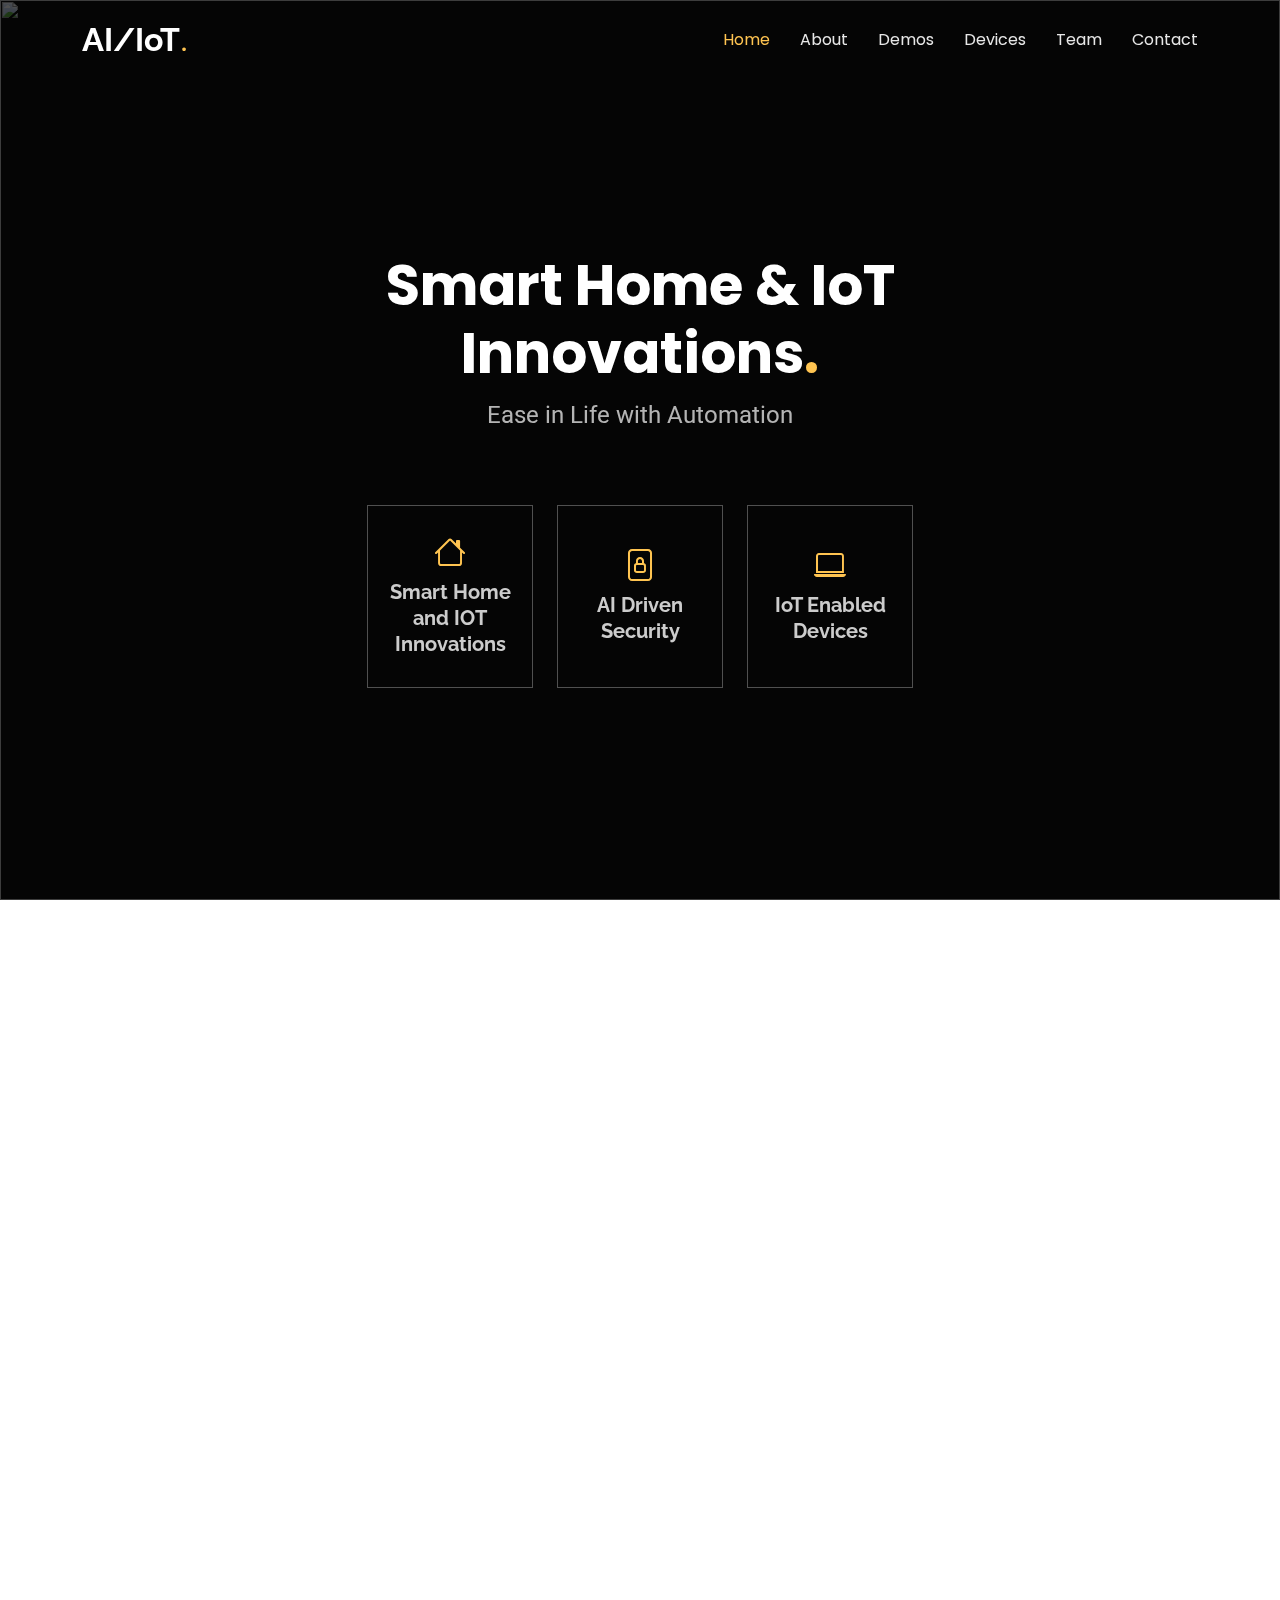
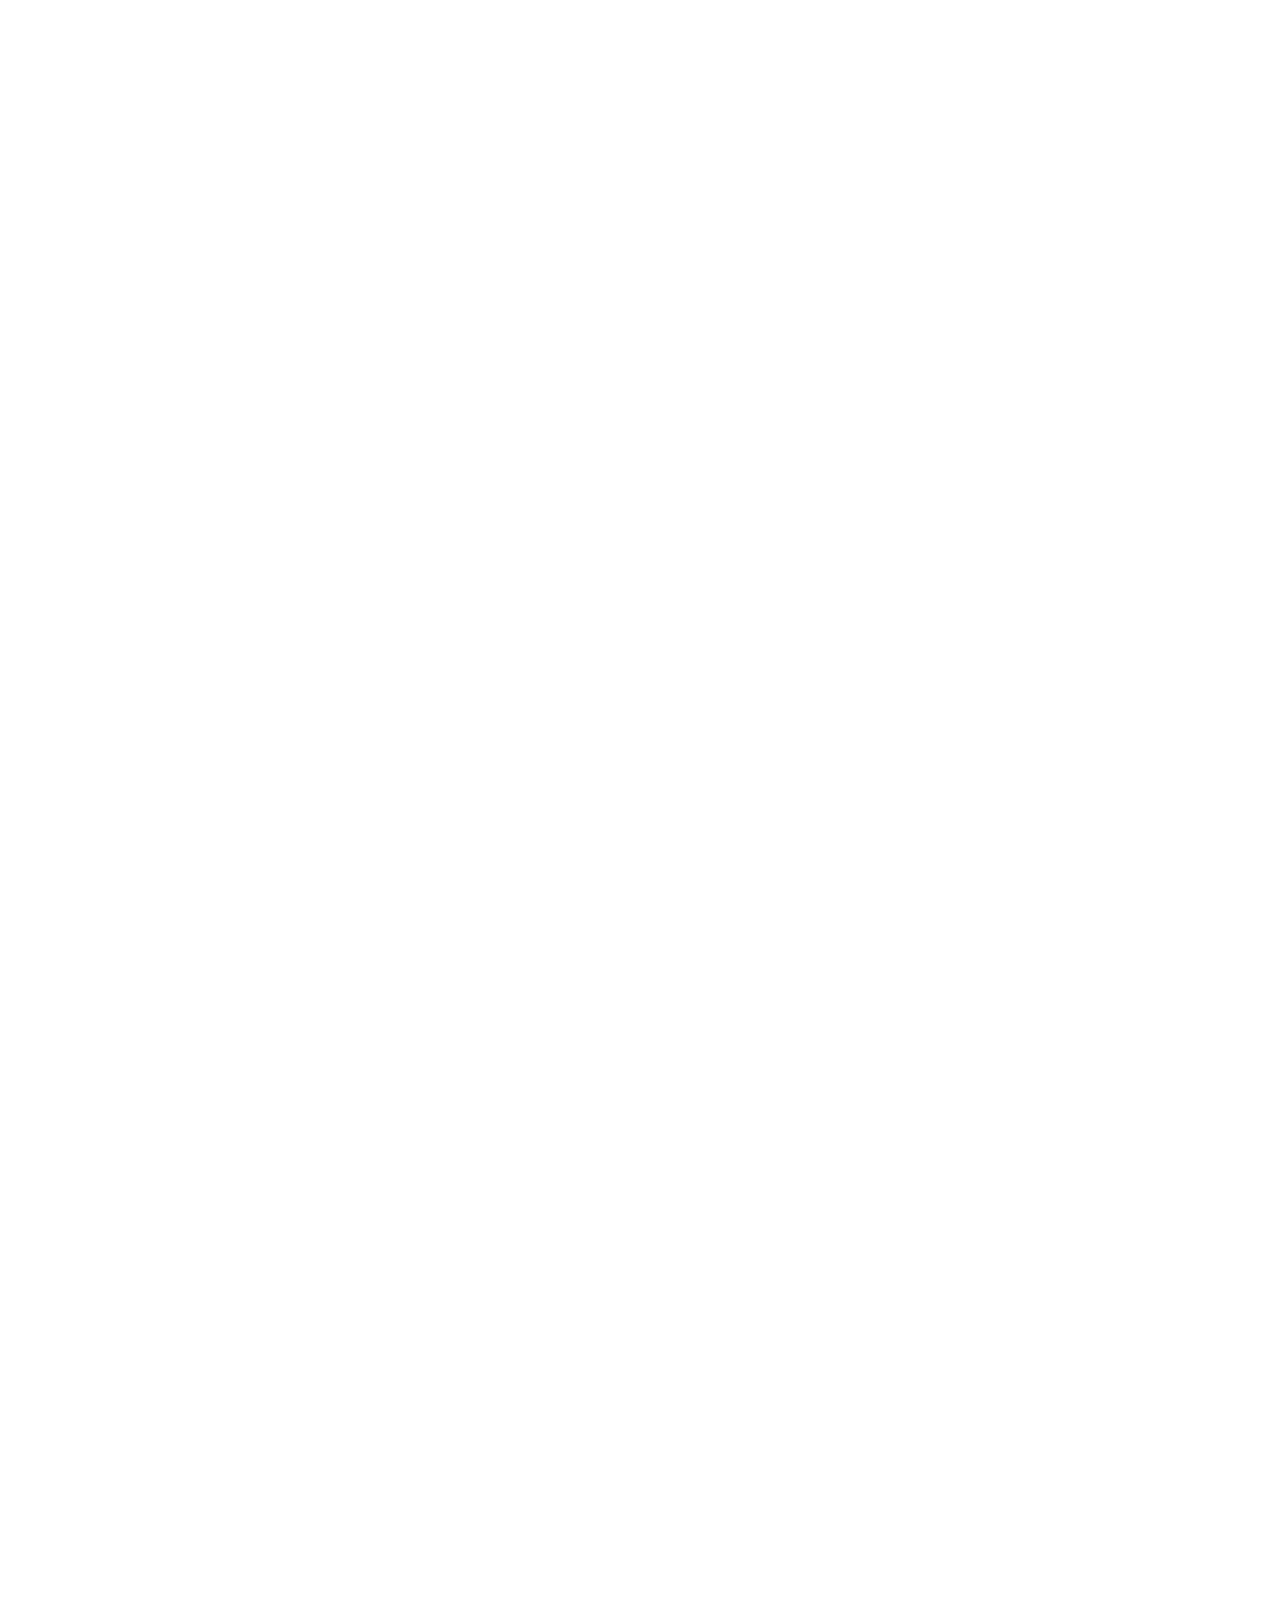
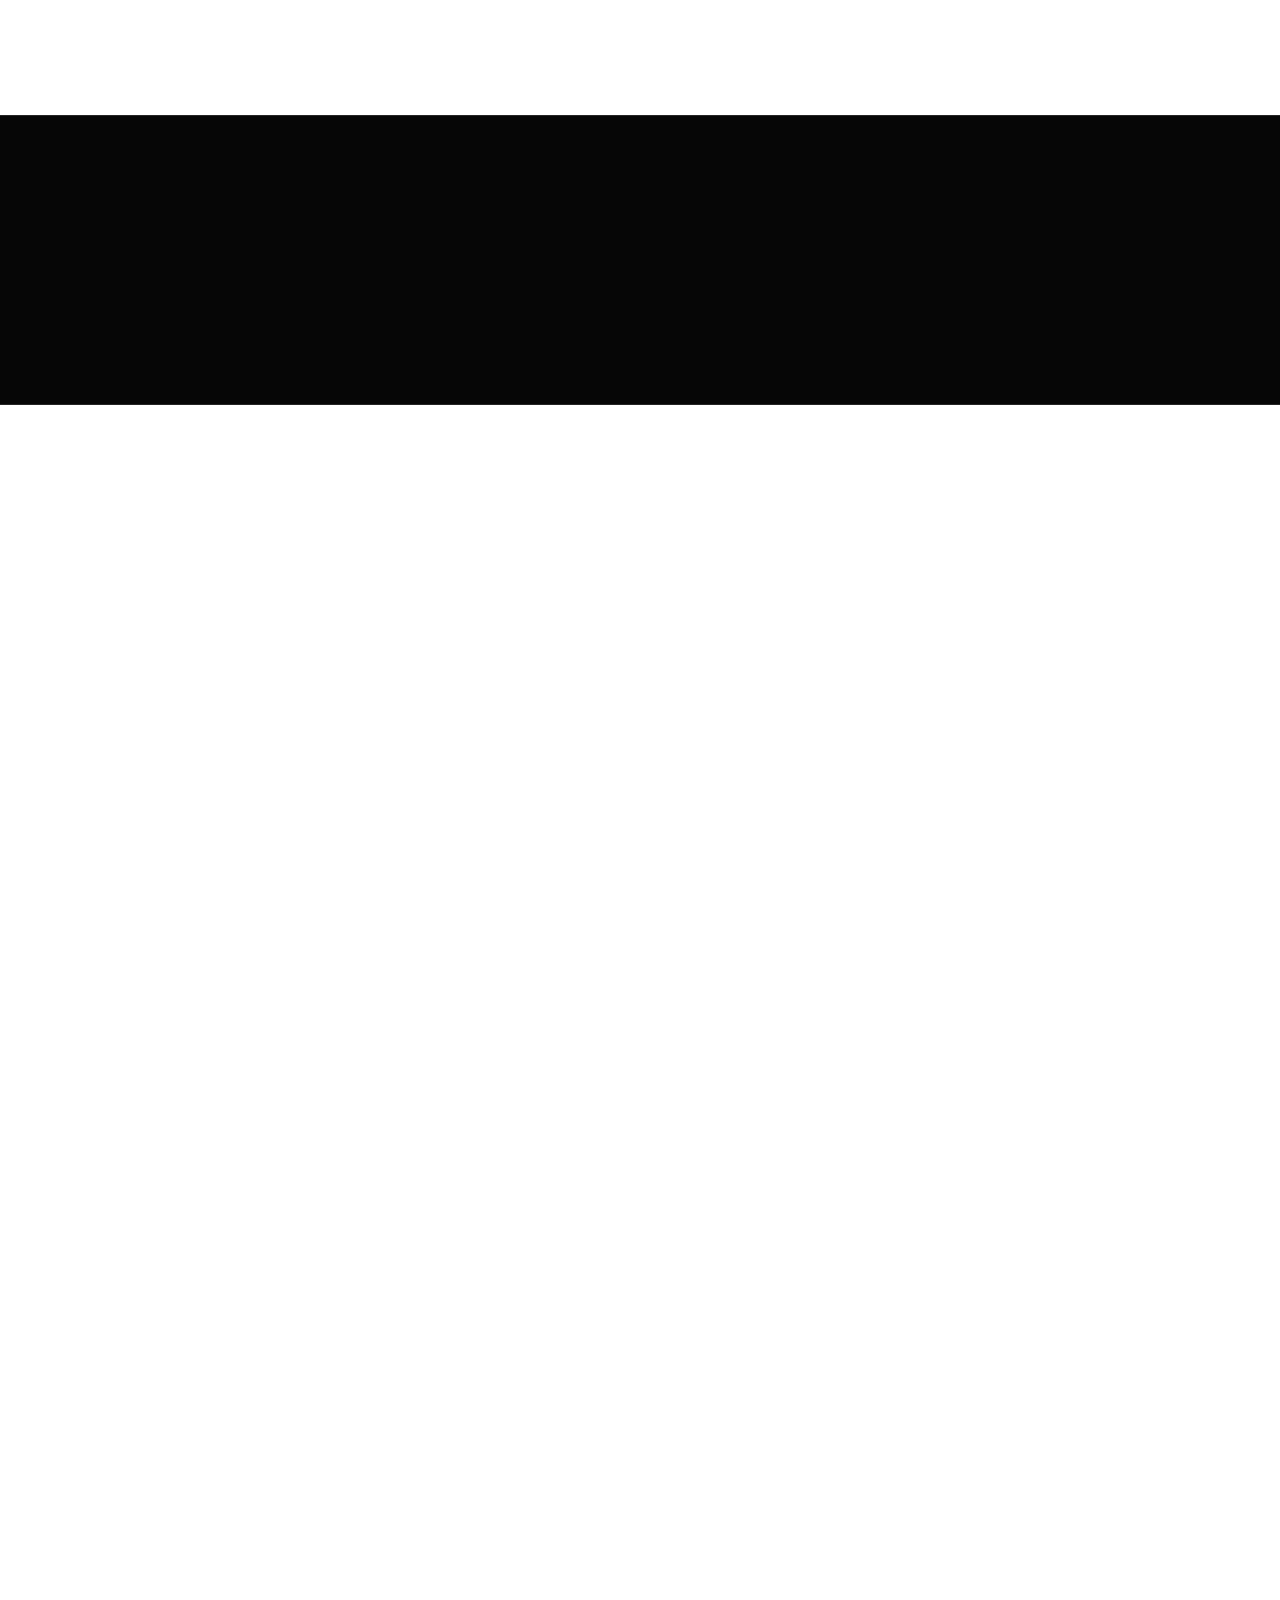
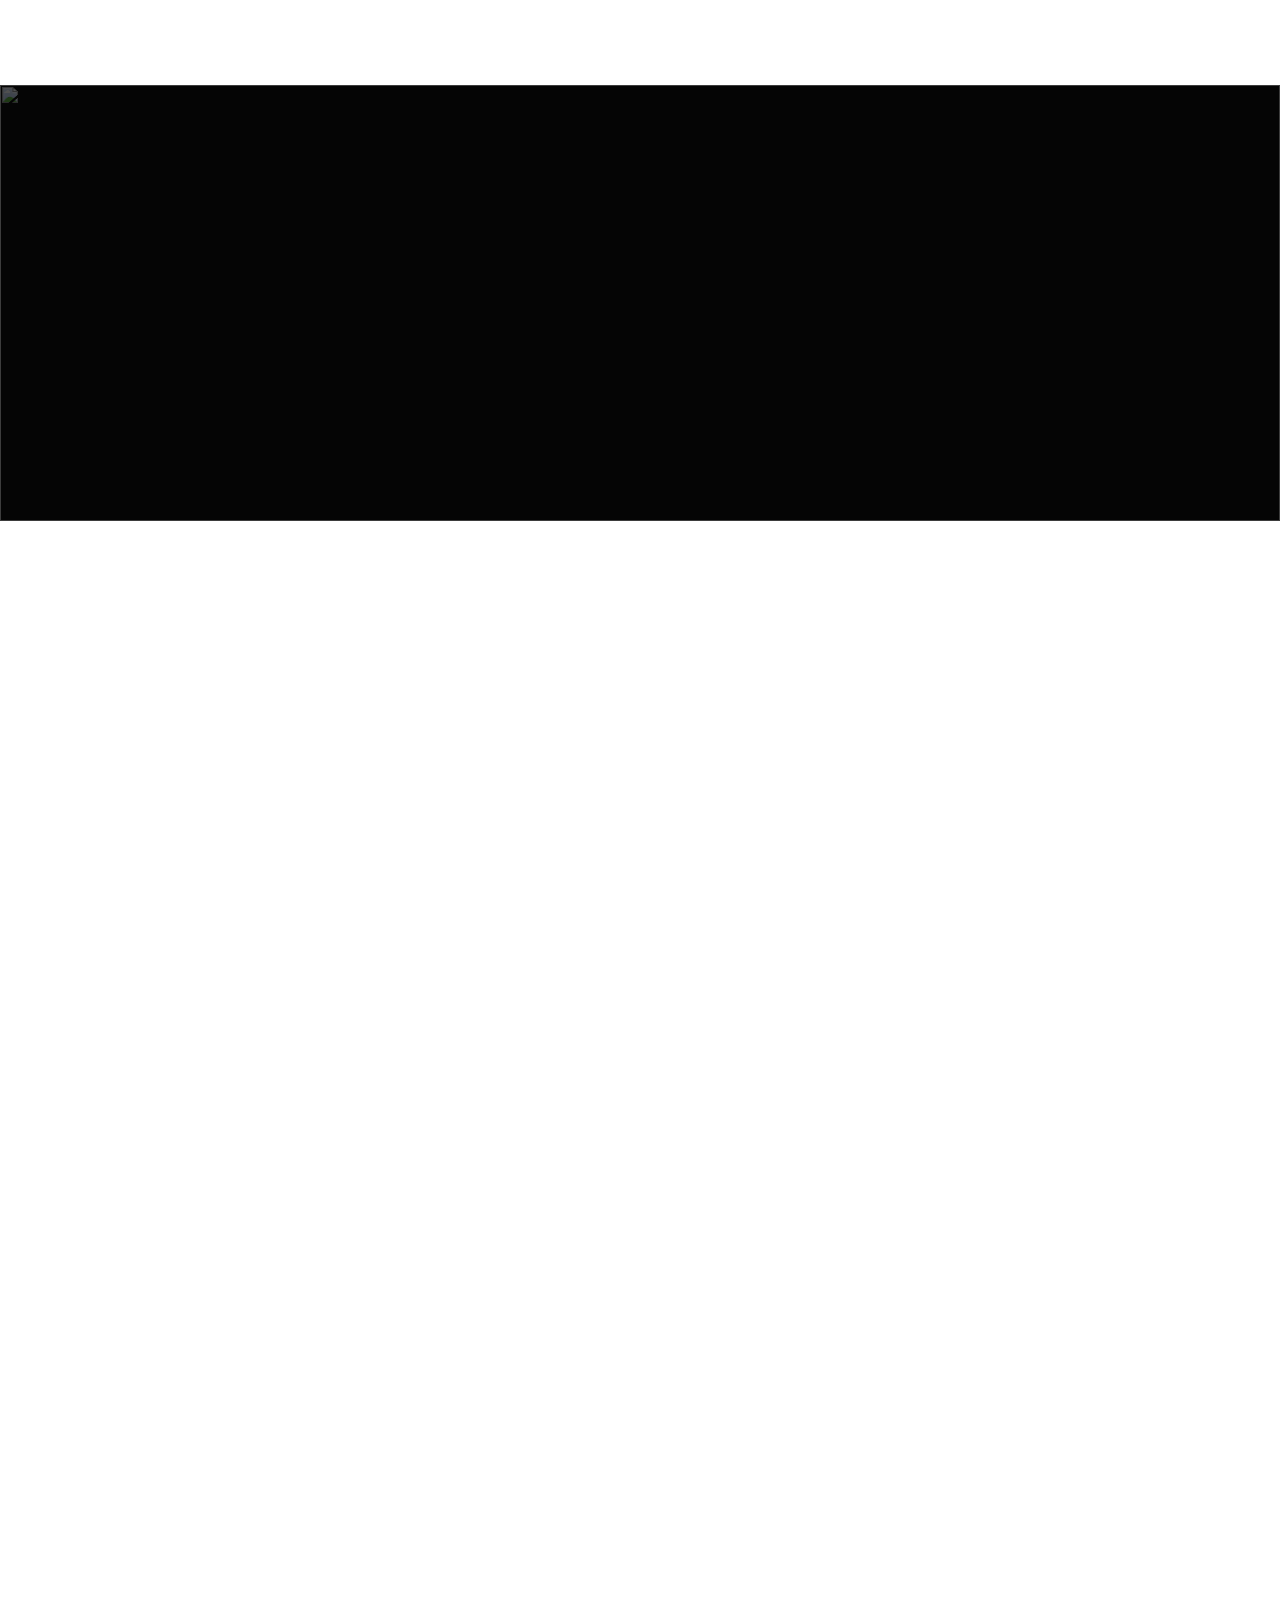
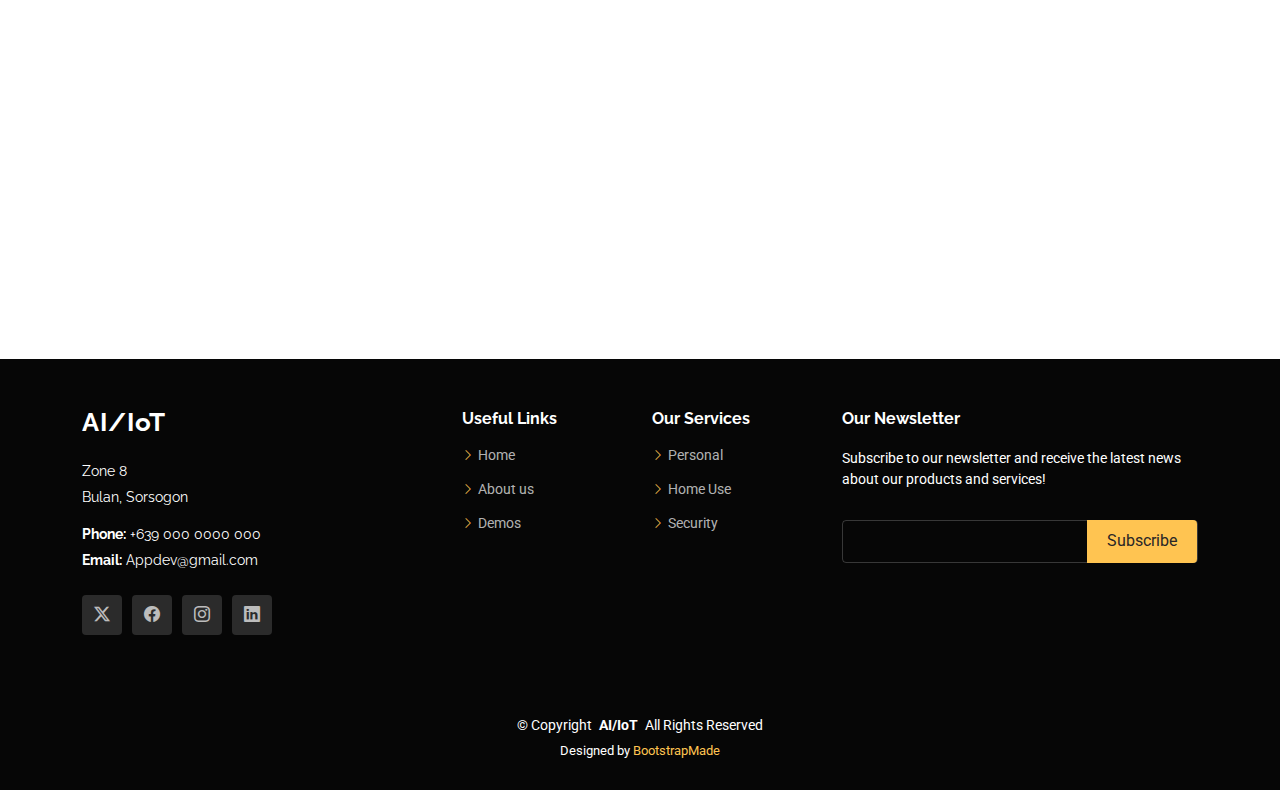
==== index.html @ 75155c95 "Add files via upload" ====
<!DOCTYPE html>
<html lang="en">

<head>
  <meta charset="utf-8">
  <meta content="width=device-width, initial-scale=1.0" name="viewport">
  <title>Smart Home & IoT Innovations</title>
  <meta name="description" content="">
  <meta name="keywords" content="">

  <!-- Favicons -->
  <link href="assets/img/favicon.png" rel="icon">
  <link href="assets/img/apple-touch-icon.png" rel="apple-touch-icon">

  <!-- Fonts -->
  <link href="https://fonts.googleapis.com" rel="preconnect">
  <link href="https://fonts.gstatic.com" rel="preconnect" crossorigin>
  <link href="https://fonts.googleapis.com/css2?family=Roboto:ital,wght@0,100;0,300;0,400;0,500;0,700;0,900;1,100;1,300;1,400;1,500;1,700;1,900&family=Poppins:ital,wght@0,100;0,200;0,300;0,400;0,500;0,600;0,700;0,800;0,900;1,100;1,200;1,300;1,400;1,500;1,600;1,700;1,800;1,900&family=Raleway:ital,wght@0,100;0,200;0,300;0,400;0,500;0,600;0,700;0,800;0,900;1,100;1,200;1,300;1,400;1,500;1,600;1,700;1,800;1,900&display=swap" rel="stylesheet">

  <!-- Vendor CSS Files -->
  <link href="assets/vendor/bootstrap/css/bootstrap.min.css" rel="stylesheet">
  <link href="assets/vendor/bootstrap-icons/bootstrap-icons.css" rel="stylesheet">
  <link href="assets/vendor/aos/aos.css" rel="stylesheet">
  <link href="assets/vendor/swiper/swiper-bundle.min.css" rel="stylesheet">
  <link href="assets/vendor/glightbox/css/glightbox.min.css" rel="stylesheet">

  <!-- Main CSS File -->
  <link href="assets/css/main.css" rel="stylesheet">

  <!-- =======================================================
  * Template Name: Gp
  * Template URL: https://bootstrapmade.com/gp-free-multipurpose-html-bootstrap-template/
  * Updated: Aug 15 2024 with Bootstrap v5.3.3
  * Author: BootstrapMade.com
  * License: https://bootstrapmade.com/license/
  ======================================================== -->
</head>

<body class="index-page">

  <header id="header" class="header d-flex align-items-center fixed-top">
    <div class="container-fluid container-xl position-relative d-flex align-items-center justify-content-between">

      <a href="index.html" class="logo d-flex align-items-center me-auto me-lg-0">
        <!-- Uncomment the line below if you also wish to use an image logo -->
        <!-- <img src="assets/img/download.png" alt=""> -->
        <h1 class="sitename">AI/IoT</h1>
        <span>.</span>
      </a>

      <nav id="navmenu" class="navmenu">
        <ul>
          <li><a href="#hero" class="active">Home<br></a></li>
          <li><a href="#about">About</a></li>
          <li><a href="#services">Demos</a></li>
          <li><a href="#portfolio">Devices</a></li>
          <li><a href="#team">Team</a></li>
          <li><a href="#contact">Contact</a></li>
        </ul>
        <i class="mobile-nav-toggle d-xl-none bi bi-list"></i>
      </nav>
    </div>
  </header>

  <main class="main">

    <!-- Hero Section -->
    <section id="hero" class="hero section dark-background">

      <img src="assets/img/hero-bg.jpg" alt="" data-aos="fade-in">

      <div class="container">

        <div class="row justify-content-center text-center" data-aos="fade-up" data-aos-delay="100">
          <div class="col-xl-6 col-lg-8">
            <h2>Smart Home & IoT Innovations<span>.</span></h2>
            <p>Ease in Life with Automation</p>
          </div>
        </div>

        <div class="row gy-4 mt-5 justify-content-center" data-aos="fade-up" data-aos-delay="200">
          <div class="col-xl-2 col-md-4" data-aos="fade-up" data-aos-delay="300">
            <div class="icon-box">
              <i class="bi bi-house"></i>
              <h3><a> Smart Home and IOT Innovations</a></h3>
            </div>
          </div>
          <div class="col-xl-2 col-md-4" data-aos="fade-up" data-aos-delay="400">
            <div class="icon-box">
              <i class="bi bi-file-lock"></i>
              
              <h3><a href="">AI Driven Security</a></h3>
            </div>
          </div>
          <div class="col-xl-2 col-md-4" data-aos="fade-up" data-aos-delay="500">
            <div class="icon-box">
              <i class="bi bi-laptop"></i>
              <h3><a href="">IoT Enabled Devices</a></h3>
            </div>
          </div>
          

      </div>

    </section><!-- /Hero Section -->

    <!-- About Section -->
    <section id="about" class="about section">

      <div class="container" data-aos="fade-up" data-aos-delay="100">

        <div class="row gy-4">
          <div class="col-lg-6 order-1 order-lg-2">
            <img src="assets/img/DIY-home-automation-system-1.jpg" class="img-fluid" alt="">
          </div>
          <div class="col-lg-6 order-2 order-lg-1 content">
            <h3>Smart Home & IoT Innovations</h3>
            <p class="fst-italic">
              Smart Home & IoT Innovations
Transform your living space with cutting-edge home automation, AI-driven security, and IoT-enabled devices. Experience real-time control with intuitive dashboards and interactive demos that bring smart home technology to life.
            </p>
            <ul>
              <li><i class="bi bi-check2-all"></i> <span>Home Automation.</span></li>
              <li><i class="bi bi-check2-all"></i> <span>AI driven Security.</span></li>
              <li><i class="bi bi-check2-all"></i> <span>IOT Enabled Devices.</span></li>
            </ul>
            <p>
              Seamlessly integrate IoT devices to automate lighting, climate control, and security systems. Explore real-time dashboards and hands-free automation for a smarter, more efficient home.
              <br>
              Enhance home security with AI-driven surveillance, smart locks, and motion detection. Monitor and control your IoT devices in real time for ultimate peace of mind.


            </p>
          </div>
        </div>

      </div>

    </section><!-- /About Section -->

    <!-- Clients Section -->
    <section id="devices" class="devices section">

      <div class="container" data-aos="fade-up" data-aos-delay="100">

        <div class="swiper init-swiper">
          <script type="application/json" class="swiper-config">
            {
              "loop": true,
              "speed": 600,
              "autoplay": {
                "delay": 5000
              },
              "slidesPerView": "auto",
              "pagination": {
                "el": ".swiper-pagination",
                "type": "bullets",
                "clickable": true
              },
              "breakpoints": {
                "320": {
                  "slidesPerView": 2,
                  "spaceBetween": 40
                },
                "480": {
                  "slidesPerView": 3,
                  "spaceBetween": 60
                },
                "640": {
                  "slidesPerView": 4,
                  "spaceBetween": 80
                },
                "992": {
                  "slidesPerView": 6,
                  "spaceBetween": 120
                }
              }
            }
          </script>
          <div class="swiper-wrapper align-items-center">
            <div class="swiper-slide"><img src="assets/img/devices/dev1.jfif" class="img-fluid" alt=""></div>
            <div class="swiper-slide"><img src="assets/img/devices/dev2.jpg" class="img-fluid" alt=""></div>
            <div class="swiper-slide"><img src="assets/img/devices/dev3.jpg" class="img-fluid" alt=""></div>
            <div class="swiper-slide"><img src="assets/img/devices/dev4.jpg" class="img-fluid" alt=""></div>
            <div class="swiper-slide"><img src="assets/img/devices/dev5.jpg" class="img-fluid" alt=""></div>
            <div class="swiper-slide"><img src="assets/img/devices/dev6.png" class="img-fluid" alt=""></div>
            <div class="swiper-slide"><img src="assets/img/devices/dev7.jpg" class="img-fluid" alt=""></div>
            <div class="swiper-slide"><img src="assets/img/devices/dev8.jpg" class="img-fluid" alt=""></div>
          </div>
          <div class="swiper-pagination"></div>
        </div>

      </div>

    </section><!-- /Clients Section -->

    <!-- Features Section -->
    <section id="features" class="features section">

      <div class="container">

        <div class="row gy-4">
          <div class="features-image col-lg-6" data-aos="fade-up" data-aos-delay="100"><img src="assets/img/feature-new.png" alt=""></div>
          <div class="col-lg-6">

            <div class="features-item d-flex ps-0 ps-lg-3 pt-4 pt-lg-0" data-aos="fade-up" data-aos-delay="200">
              <i class="bi bi-house-add"></i>
              <div>
                <h4>AI-Powered Home Automation –</h4>
                <p> Integration of artificial intelligence for personalized smart home experiences, such as adaptive lighting, climate control, and voice assistants.</p>
              </div>
            </div><!-- End Features Item-->

            <div class="features-item d-flex mt-5 ps-0 ps-lg-3" data-aos="fade-up" data-aos-delay="300">
             <i class="bi bi-database-lock"></i>
              <div>
                <h4>IoT Security & Privacy – </h4>
                <p>Enhancing cybersecurity in smart homes, including encryption, authentication, and decentralized data storage to prevent breaches.</p>
              </div>
            </div><!-- End Features Item-->

            <div class="features-item d-flex mt-5 ps-0 ps-lg-3" data-aos="fade-up" data-aos-delay="400">
              <i class="bi bi-cloud-sun"></i>
              <div>
                <h4>Energy Efficiency & Sustainability – </h4>
                <p>Smart energy management systems, IoT-enabled appliances, and renewable energy integrations to optimize power consumption.</p>
              </div>
            </div><!-- End Features Item-->

            <div class="features-item d-flex mt-5 ps-0 ps-lg-3" data-aos="fade-up" data-aos-delay="500">
              <i class="bi bi-broadcast-pin"></i>
              <div>
                <h4>Interconnectivity & Matter Protocol – </h4>
                <p>Standardization efforts like the Matter protocol that enhance interoperability between different smart home brands and ecosystems.</p>
              </div>
            </div><!-- End Features Item-->

          </div>
        </div>

      </div>

    </section><!-- /Features Section -->

    <!-- Services Section -->
    <section id="services" class="services section">

      <!-- Section Title -->
      <div class="container section-title" data-aos="fade-up">
        <h2>Demos</h2>
        <p>Check our Demos</p>
      </div><!-- End Section Title -->

      <div class="container">

        <div class="row gy-4">

          <div class="col-lg-4 col-md-6" data-aos="fade-up" data-aos-delay="100">
            <div class="service-item position-relative">
              <div class="icon">
                <i class="bi bi-mic"></i>
              </div>
              <a href="starter-page1.html" class="stretched-link">
                <h3>Voice-Controlled Smart Lighting:</h3>
              </a>
              <p>The lights in a room can be controlled using a voice assistant (like Amazon Alexa or Google Assistant). You can dim, turn on/off, or change the color of the lights with a simple voice command.</p>
            </div>
          </div><!-- End Service Item -->

          <div class="col-lg-4 col-md-6" data-aos="fade-up" data-aos-delay="200">
            <div class="service-item position-relative">
              <div class="icon">
               <i class="bi bi-thermometer-snow"></i>
              </div>
              <a href="starter-page2.html" class="stretched-link">
                <h3>Smart Thermostats</h3>
              </a>
              <p>A smart thermostat (like Nest or Ecobee) adjusts the temperature based on your preferences or routines. It can also be controlled remotely through a smartphone app.</p>
            </div>
          </div><!-- End Service Item -->

          <div class="col-lg-4 col-md-6" data-aos="fade-up" data-aos-delay="300">
            <div class="service-item position-relative">
              <div class="icon">
               <i class="bi bi-building"></i>
              </div>
              <a href="starter-page3.html" class="stretched-link">
                <h3>Automated Blinds or Curtains</h3>
              </a>
              <p>Motorized blinds or curtains that open and close based on the time of day or light levels in the room.</p>
            </div>
          </div><!-- End Service Item -->

          <div class="col-lg-4 col-md-6" data-aos="fade-up" data-aos-delay="400">
            <div class="service-item position-relative">
              <div class="icon">
                <i class="bi bi-house-lock"></i>
              </div>
              <a href="starter-page4.html" class="stretched-link">
                <h3>Smart Security Systems</h3>
              </a>
              <p>A home security system that includes cameras, motion detectors, door/window sensors, and smart locks. You can monitor everything from your phone and receive alerts when there’s unusual activity.</p>
              <a href="starter-page4.html" class="stretched-link"></a>
            </div>
          </div><!-- End Service Item -->

          <div class="col-lg-4 col-md-6" data-aos="fade-up" data-aos-delay="500">
            <div class="service-item position-relative">
              <div class="icon">
                <i class="bi bi-badge-vr"></i>
              </div>
              <a href="starter-page5.html" class="stretched-link">
                <h3>Smart Appliances</h3>
              </a>
              <p>Appliances like refrigerators, washing machines, or ovens that can be controlled via an app or voice. Some can even send notifications if maintenance is required or when they finish a task.</p>
              <a href="starter-page5.html" class="stretched-link"></a>
            </div>
          </div><!-- End Service Item -->

          <div class="col-lg-4 col-md-6" data-aos="fade-up" data-aos-delay="600">
            <div class="service-item position-relative">
              <div class="icon">
                <i class="bi bi-house-check-fill"></i>
              </div>
              <a href="starter-page6.html  " class="stretched-link">
                <h3>Home Automation with Sensors</h3>
              </a>
              <p>Sensors can automate various actions like turning lights on when someone enters a room or adjusting the thermostat when you leave the house.</p>
              <a href="starter-page6.html" class="stretched-link"></a>
            </div>
            

            

          </div><!-- End Service Item -->

        </div>

      </div>

    </section><!-- /Services Section -->

    <!-- Call To Action Section -->
    <section id="call-to-action" class="call-to-action section dark-background">

      <img src="assets/img/bground.png" alt="">

      <div class="container">
        <div class="row justify-content-center" data-aos="zoom-in" data-aos-delay="100">
          <div class="col-xl-10">
            <div class="text-center">
              <h3>Living in Automation </h3>
              <p>A highly automated lifestyle means relying on smart devices, AI, and robots for daily tasks, work, and decision-making. Automation in homes, workplaces, and industries reduces human effort through self-driving cars, AI assistants, robotics, and algorithms, leading to minimal human intervention in many aspects of life.</p>
              
            </div>
          </div>
        </div>
      </div>

    </section><!-- /Call To Action Section -->

    <!-- Portfolio Section -->
    <section id="portfolio" class="portfolio section">

      <!-- Section Title -->
      <div class="container section-title" data-aos="fade-up">
        <h2>Demos</h2>
        <p>Check our Demos</p>
      </div><!-- End Section Title -->

      <div class="container">

        <div class="isotope-layout" data-default-filter="*" data-layout="masonry" data-sort="original-order">

          <ul class="portfolio-filters isotope-filters" data-aos="fade-up" data-aos-delay="100">
            <li data-filter="*" class="filter-active">All</li>
            <li data-filter=".filter-app">Personal</li>
            <li data-filter=".filter-product">Home Use</li>
            <li data-filter=".filter-branding">Security</li>
          </ul><!-- End Portfolio Filters -->

          <div class="row gy-4 isotope-container" data-aos="fade-up" data-aos-delay="200">

            <div class="col-lg-4 col-md-6 portfolio-item isotope-item filter-app">
              <img src="assets/img/iot dev/Smart glasses.jpg" class="img-fluid" alt="">
              <div class="portfolio-info">
                <h4>Personal</h4>
                <p>Smart Glass</p>
                <a href="assets/img/iot dev/Smart glasses.jpg" title="App 1" data-gallery="portfolio-gallery-app" class="glightbox preview-link"><i class="bi bi-zoom-in"></i></a>
                <a href="#portfolio" title="More Details" class="details-link"><i class="bi bi-link-45deg"></i></a>
              </div>
            </div><!-- End Portfolio Item -->

            <div class="col-lg-4 col-md-6 portfolio-item isotope-item filter-product">
              <img src="assets/img/iot dev/amazon echo.jpg" class="img-fluid" alt="">
              <div class="portfolio-info">
                <h4>Home Use</h4>
                <p>Amazon Echo</p>
                <a href="assets/img/iot dev/amazon echo.jpg" title="Product 1" data-gallery="portfolio-gallery-product" class="glightbox preview-link"><i class="bi bi-zoom-in"></i></a>
                <a href="#porfolio" title="More Details" class="details-link"><i class="bi bi-link-45deg"></i></a>
              </div>
            </div><!-- End Portfolio Item -->

            <div class="col-lg-4 col-md-6 portfolio-item isotope-item filter-branding">
              <img src="assets/img/iot dev/cctv.jpg" class="img-fluid" alt="">
              <div class="portfolio-info">
                <h4>Security</h4>
                <p>CCTV</p>
                <a href="assets/img/iot dev/cctv.jpg" title="Branding 1" data-gallery="portfolio-gallery-branding" class="glightbox preview-link"><i class="bi bi-zoom-in"></i></a>
                <a href="#portfolio" title="More Details" class="details-link"><i class="bi bi-link-45deg"></i></a>
              </div>
            </div><!-- End Portfolio Item -->

            <div class="col-lg-4 col-md-6 portfolio-item isotope-item filter-app">
              <img src="assets/img/iot dev/smart phone.jpg" class="img-fluid" alt="">
              <div class="portfolio-info">
                <h4>Personal</h4>
                <p>Smartphone</p>
                <a href="assets/img/iot dev/smart phone.jpg" title="App 2" data-gallery="portfolio-gallery-app" class="glightbox preview-link"><i class="bi bi-zoom-in"></i></a>
                <a href="#portfolio" title="More Details" class="details-link"><i class="bi bi-link-45deg"></i></a>
              </div>
            </div><!-- End Portfolio Item -->

            <div class="col-lg-4 col-md-6 portfolio-item isotope-item filter-product">
              <img src="assets/img/iot dev/Amazon Smart oven.jpg" class="img-fluid" alt="">
              <div class="portfolio-info">
                <h4>Home Use</h4>
                <p>Smart Oven</p>
                <a href="assets/img/iot dev/Amazon Smart oven.jpg" title="Product 2" data-gallery="portfolio-gallery-product" class="glightbox preview-link"><i class="bi bi-zoom-in"></i></a>
                <a href="#portfolio" title="More Details" class="details-link"><i class="bi bi-link-45deg"></i></a>
              </div>
            </div><!-- End Portfolio Item -->

            <div class="col-lg-4 col-md-6 portfolio-item isotope-item filter-branding">
              <img src="assets/img/iot dev/Sensor.jpg" class="img-fluid" alt="">
              <div class="portfolio-info">
                <h4>Security</h4>
                <p>Sensor</p>
                <a href="iot dev/Sensor.jpg" title="Branding 2" data-gallery="portfolio-gallery-branding" class="glightbox preview-link"><i class="bi bi-zoom-in"></i></a>
                <a href="#portfolio" title="More Details" class="details-link"><i class="bi bi-link-45deg"></i></a>
              </div>
            </div><!-- End Portfolio Item -->

            <div class="col-lg-4 col-md-6 portfolio-item isotope-item filter-app">
              <img src="assets/img/iot dev/smwatch.jpg" class="img-fluid" alt="">
              <div class="portfolio-info">
                <h4>Personal</h4>
                <p>Smartwatch</p>
                <a href="assets/img/iot dev/smwatch.jpg" title="App 3" data-gallery="portfolio-gallery-app" class="glightbox preview-link"><i class="bi bi-zoom-in"></i></a>
                <a href="#portfolio" title="More Details" class="details-link"><i class="bi bi-link-45deg"></i></a>
              </div>
            </div><!-- End Portfolio Item -->

            <div class="col-lg-4 col-md-6 portfolio-item isotope-item filter-product">
              <img src="assets/img/iot dev/smarttv.jpg" class="img-fluid" alt="">
              <div class="portfolio-info">
                <h4>Home Use</h4>
                <p>Smart TV</p>
                <a href="assets/img/iot dev/smarttv.jpg" title="Product 3" data-gallery="portfolio-gallery-product" class="glightbox preview-link"><i class="bi bi-zoom-in"></i></a>
                <a href="#Sportfolio" title="More Details" class="details-link"><i class="bi bi-link-45deg"></i></a>
              </div>
            </div><!-- End Portfolio Item -->

            <div class="col-lg-4 col-md-6 portfolio-item isotope-item filter-branding">
              <img src="assets/img/iot dev/smart Doorlock.jpg" class="img-fluid" alt="">
              <div class="portfolio-info">
                <h4>Security</h4>
                <p>Smart Doorlock</p>
                <a href="assets/img/iot dev/smart Doorlock.jpg" title="Branding 2" data-gallery="portfolio-gallery-branding" class="glightbox preview-link"><i class="bi bi-zoom-in"></i></a>
                <a href="#portfolio" title="More Details" class="details-link"><i class="bi bi-link-45deg"></i></a>
              </div>
            </div><!-- End Portfolio Item -->

          </div><!-- End Portfolio Container -->

        </div>

      </div>

    </section><!-- /Portfolio Section -->

    <!-- Stats Section -->
    <section id="stats" class="stats section">

      <div class="container" data-aos="fade-up" data-aos-delay="100">

        <div class="row gy-4 align-items-center justify-content-between">

          <div class="col-lg-5">
            <img src="assets/img/stats-img.jpg" alt="" class="img-fluid">
          </div>

          <div class="col-lg-6">

            <h3 class="fw-bold fs-2 mb-3">Usage Of IoT and Home Automation</h3>
            <p>
             As we all know IoT has been part of everyday life of people in the worls. Home Automation has integrated to the houses of many to provide ease ang convenience to our live. Here are some number of user of the things provided by both IoT and Home Automation.
            </p>

            <div class="row gy-4">

              <div class="col-lg-6">
                <div class="stats-item d-flex">
                  <i class="bi bi-phone"></i>
                  <div>
                    <span data-purecounter-start="0" data-purecounter-end="4880000000" data-purecounter-duration="2" class="purecounter"></span>
                    <p><strong>Smartphone Users</strong> <span> accounting for about 60.42% of the global population.</span></p>
                  </div>
                </div>
              </div><!-- End Stats Item -->

              <div class="col-lg-6">
                <div class="stats-item d-flex">
                  <i class="bi bi-house-check-fill"></i>
                  <div>
                    <span data-purecounter-start="0" data-purecounter-end="17400000000" data-purecounter-duration="3" class="purecounter"></span>
                    <p><strong>Home Automation Market</strong> <span>evenue is expected to show an annual growth rate (CAGR 2025-2029) of 9.55%, resulting in a projected market volume of US$250.6bn by 2029. Household penetration will be 77.6% in 2025 and is expected to hit 92.5% by 2029.</span></p>
                  </div>
                </div>
              </div><!-- End Stats Item -->

              <div class="col-lg-6">
                <div class="stats-item d-flex">
                 <i class="bi bi-broadcast"></i>
                  <div>
                    <span data-purecounter-start="0" data-purecounter-end=" 18800000000." data-purecounter-duration="4" class="purecounter"></span>
                    <p><strong>Devices Connected to IoT</strong> <span> IoT Analytics expects this to grow 13% to 18.8 billion by the end of 2024. This forecast is lower than in 2023 due to continued cautious enterprise spending.</span></p>
                  </div>
                </div>
              </div><!-- End Stats Item -->

              <div class="col-lg-6">
                <div class="stats-item d-flex">
                  <i class="bi bi-people flex-shrink-0"></i>
                  <div>
                    <span data-purecounter-start="0" data-purecounter-end="68700000000" data-purecounter-duration="5" class="purecounter"></span>
                    <p><strong>Revenue On Smart Appliances</strong> <span>Revenue in the Smart Appliances market is projected to reach US$68.7bn in 2025.</span></p>
                  </div>
                </div>
              </div><!-- End Stats Item -->

            </div>

          </div>

        </div>

      </div>

    </section><!-- /Stats Section -->

    <!-- Testimonials Section -->
    <section id="testimonials" class="testimonials section dark-background">

      <img src="assets/img/How-AI-empowers-IoT-02.jpg" class="testimonials-bg" alt="">

      <div class="container" data-aos="fade-up" data-aos-delay="100">

        <div class="swiper init-swiper">
          <script type="application/json" class="swiper-config">
            {
              "loop": true,
              "speed": 600,
              "autoplay": {
                "delay": 5000
              },
              "slidesPerView": "auto",
              "pagination": {
                "el": ".swiper-pagination",
                "type": "bullets",
                "clickable": true
              }
            }
          </script>
          <div class="swiper-wrapper">

            <div class="swiper-slide">
              <div class="testimonial-item">
                <img src="iot brand cm/channels4_profile.jpg" class="testimonial-img" alt="">
                <h3>Apple</h3>
                <h4>IoT Device Maker</h4>
                <div class="stars">
                  <i class="bi bi-star-fill"></i><i class="bi bi-star-fill"></i><i class="bi bi-star-fill"></i><i class="bi bi-star-fill"></i><i class="bi bi-star-fill"></i>
                </div>
                <p>
                  <i class="bi bi-quote quote-icon-left"></i>
                  <span>Apple Inc. is an American multinational technology company that revolutionized the technology sector through its innovation of computer software, personal computers, mobile tablets, smartphones, and computer peripherals.</span>
                  <i class="bi bi-quote quote-icon-right"></i>
                </p>
              </div>
            </div><!-- End testimonial item -->

            <div class="swiper-slide">
              <div class="testimonial-item">
                <img src="iot brand cm/cisco_blue_logo_1200x675.jpg" class="testimonial-img" alt="">
                <h3>Cisco</h3>
                <h4>Network Provider</h4>
                <div class="stars">
                  <i class="bi bi-star-fill"></i><i class="bi bi-star-fill"></i><i class="bi bi-star-fill"></i><i class="bi bi-star-fill"></i><i class="bi bi-star-fill"></i>
                </div>
                <p>
                  <i class="bi bi-quote quote-icon-left"></i>
                  <span>Cisco Systems, Inc. is an American multinational digital communications technology conglomerate corporation headquartered in San Jose, California. Cisco develops, manufactures, and sells networking hardware, software, telecommunications equipment and other high-technology services and products.</span>
                  <i class="bi bi-quote quote-icon-right"></i>
                </p>
              </div>
            </div><!-- End testimonial item -->

            <div class="swiper-slide">
              <div class="testimonial-item">
                <img src="iot brand cm/images.png" class="testimonial-img" alt="">
                <h3>Amazon</h3>
                <h4>Cloud Services</h4>
                <div class="stars">
                  <i class="bi bi-star-fill"></i><i class="bi bi-star-fill"></i><i class="bi bi-star-fill"></i><i class="bi bi-star-fill"></i><i class="bi bi-star-fill"></i>
                </div>
                <p>
                  <i class="bi bi-quote quote-icon-left"></i>
                  <span>Amazon.com, Inc., doing business as Amazon, is an American multinational technology company engaged in e-commerce, cloud computing, online advertising, digital streaming, and artificial intelligence.</span>
                  <i class="bi bi-quote quote-icon-right"></i>
                </p>
              </div>
            </div><!-- End testimonial item -->

            <div class="swiper-slide">
              <div class="testimonial-item">
                <img src="iot brand cm/ms.jpeg" class="testimonial-img" alt="">
                <h3>Microsoft</h3>
                <h4>Cloud Services</h4>
                <div class="stars">
                  <i class="bi bi-star-fill"></i><i class="bi bi-star-fill"></i><i class="bi bi-star-fill"></i><i class="bi bi-star-fill"></i><i class="bi bi-star-fill"></i>
                </div>
                <p>
                  <i class="bi bi-quote quote-icon-left"></i>
                  <span>The Azure Internet of Things (IoT) is a collection of Microsoft-managed cloud services, edge components, and SDKs that let you connect, monitor, and control your IoT devices and assets at scale.</span>
                  <i class="bi bi-quote quote-icon-right"></i>
                </p>
              </div>
            </div><!-- End testimonial item -->

            <div class="swiper-slide">
              <div class="testimonial-item">
                <img src="iot brand cm/vezm.jpg" class="testimonial-img" alt="">
                <h3>Verizon</h3>
                <h4>Internet Gateway</h4>
                <div class="stars">
                  <i class="bi bi-star-fill"></i><i class="bi bi-star-fill"></i><i class="bi bi-star-fill"></i><i class="bi bi-star-fill"></i><i class="bi bi-star-fill"></i>
                </div>
                <p>
                  <i class="bi bi-quote quote-icon-left"></i>
                  <span>The Internet Gateway supports connection of multiple IoT devices on a separate Wi-Fi SSID. The IoT Network is designed to provide an easier setup experience for your Internet of Things (IoT) devices such as smart doorbells, lightbulbs, etc.</span>
                  <i class="bi bi-quote quote-icon-right"></i>
                </p>
              </div>
            </div><!-- End testimonial item -->

          </div>
          <div class="swiper-pagination"></div>
        </div>

      </div>

    </section><!-- /Testimonials Section -->

    <!-- Team Section -->
    <section id="team" class="team section">

      <!-- Section Title -->
      <div class="container section-title" data-aos="fade-up">
        <h2>Team</h2>
        <p>our Team</p>
      </div><!-- End Section Title -->

      <div class="container">

        <div class="row gy-4">

          <div class="col-lg-3 col-md-6 d-flex align-items-stretch" data-aos="fade-up" data-aos-delay="100">
            <div class="team-member">
              <div class="member-img">
                <img src="assets/img/team/Cathlynne Gliponeo.jpg" class="img-fluid" alt="">
                <div class="social">
                  <a href="https://x.com"><i class="bi bi-twitter-x"></i></a>
                  <a href="https://facebook.com"><i class="bi bi-facebook"></i></a>
                  <a href="http://instagram.com"><i class="bi bi-instagram"></i></a>
                  <a href="https://linkedin.com"><i class="bi bi-linkedin"></i></a>
                </div>
              </div>
              <div class="member-info">
                <h4>Cathlyne Gliponeo</h4>
                <span>Researcher</span>
              </div>
            </div>
          </div><!-- End Team Member -->

          <div class="col-lg-3 col-md-6 d-flex align-items-stretch" data-aos="fade-up" data-aos-delay="200">
            <div class="team-member">
              <div class="member-img">
                <img src="assets/img/team/Dan Alip Gotacelo1.jpg" class="img-fluid" alt="">
                <div class="social">
                   <a href="https://x.com"><i class="bi bi-twitter-x"></i></a>
                  <a href="https://facebook.com"><i class="bi bi-facebook"></i></a>
                  <a href="http://instagram.com"><i class="bi bi-instagram"></i></a>
                  <a href="https://linkedin.com"><i class="bi bi-linkedin"></i></a>
                </div>
              </div>
              <div class="member-info">
                <h4>Dan Alip Gatacelo </h4>
                <span>Product Manager</span>
              </div>
            </div>
          </div><!-- End Team Member -->

          <div class="col-lg-3 col-md-6 d-flex align-items-stretch" data-aos="fade-up" data-aos-delay="300">
            <div class="team-member">
              <div class="member-img">
                <img src="assets/img/team/marklouise1.jpg" class="img-fluid" alt="">
                <div class="social">
                   <a href="https://x.com"><i class="bi bi-twitter-x"></i></a>
                  <a href="https://facebook.com"><i class="bi bi-facebook"></i></a>
                  <a href="http://instagram.com"><i class="bi bi-instagram"></i></a>
                  <a href="https://linkedin.com"><i class="bi bi-linkedin"></i></a>
                </div>
              </div>
              <div class="member-info">
                <h4>Mark Louise Opiana</h4>
                <span>Programmer</span>
              </div>
            </div>
          </div><!-- End Team Member -->

        

        </div>

      </div>

    </section><!-- /Team Section -->

    <!-- Contact Section -->
    <section id="contact" class="contact section">

      <!-- Section Title -->
      <div class="container section-title" data-aos="fade-up">
        <h2>Contact</h2>
        <p>Contact Us</p>
      </div><!-- End Section Title -->

      <div class="container" data-aos="fade-up" data-aos-delay="100">

        <div class="mb-4" data-aos="fade-up" data-aos-delay="200">
        <iframe src="https://www.google.com/maps/embed?pb=!1m18!1m12!1m3!1d3892.7218756695893!2d123.87900917507127!3d12.666232087621726!2m3!1f0!2f0!3f0!3m2!1i1024!2i768!4f13.1!3m3!1m2!1s0x33a0d13fff8aaf73%3A0x522fbc0bf84c6fa!2sSorsogon%20State%20University%20-%20Bulan%20Campus!5e0!3m2!1sfil!2sph!4v1741826198740!5m2!1sfil!2sph" width="600" height="450" style="border:0;" allowfullscreen="" loading="lazy" referrerpolicy="no-referrer-when-downgrade"></iframe>
        </div><!-- End Google Maps -->

        <div class="row gy-4">

          <div class="col-lg-4">
            <div class="info-item d-flex" data-aos="fade-up" data-aos-delay="300">
              <i class="bi bi-geo-alt flex-shrink-0"></i>
              <div>
                <h3>Address</h3>
                <p>MV8J+FJW, T. De Castro Street, Bulan, 4706 Sorsogon</p>
              </div>
            </div><!-- End Info Item -->

            <div class="info-item d-flex" data-aos="fade-up" data-aos-delay="400">
              <i class="bi bi-telephone flex-shrink-0"></i>
              <div>
                <h3>Call Us</h3>
                <p> +639 000 0000 000</p>
              </div>
            </div><!-- End Info Item -->

            <div class="info-item d-flex" data-aos="fade-up" data-aos-delay="500">
              <i class="bi bi-envelope flex-shrink-0"></i>
              <div>
                <h3>Email Us</h3>
                <p>Appdev@gmail.com</p>
              </div>
            </div><!-- End Info Item -->

          </div>

          <div class="col-lg-8">
            <form action="forms/contact.php" method="post" class="php-email-form" data-aos="fade-up" data-aos-delay="200">
              <div class="row gy-4">

                <div class="col-md-6">
                  <input type="text" name="name" class="form-control" placeholder="Your Name" required="">
                </div>

                <div class="col-md-6 ">
                  <input type="email" class="form-control" name="email" placeholder="Your Email" required="">
                </div>

                <div class="col-md-12">
                  <input type="text" class="form-control" name="subject" placeholder="Subject" required="">
                </div>

                <div class="col-md-12">
                  <textarea class="form-control" name="message" rows="6" placeholder="Message" required=""></textarea>
                </div>

                <div class="col-md-12 text-center">
                  <div class="loading">Loading</div>
                  <div class="error-message"></div>
                  <div class="sent-message">Your message has been sent. Thank you!</div>

                  <button type="submit">Send Message</button>
                </div>

              </div>
            </form>
          </div><!-- End Contact Form -->

        </div>

      </div>

    </section><!-- /Contact Section -->

  </main>

  <footer id="footer" class="footer dark-background">

    <div class="footer-top">
      <div class="container">
        <div class="row gy-4">
          <div class="col-lg-4 col-md-6 footer-about">
            <a href="index.html" class="logo d-flex align-items-center">
              <span class="sitename">AI/IoT</span>
            </a>
            <div class="footer-contact pt-3">
              <p>Zone 8</p>
              <p>Bulan, Sorsogon</p>
              <p class="mt-3"><strong>Phone:</strong> <span>+639 000 0000 000</span></p>
              <p><strong>Email:</strong> <span>Appdev@gmail.com</span></p>
            </div>
            <div class="social-links d-flex mt-4">
              <a href="https://twitter.com"><i class="bi bi-twitter-x"></i></a>
              <a href="https://facebook.com"><i class="bi bi-facebook"></i></a>
              <a href="https://instagram.com"><i class="bi bi-instagram"></i></a>
              <a href="https://linkedin.com"><i class="bi bi-linkedin"></i></a>
            </div>
          </div>

          <div class="col-lg-2 col-md-3 footer-links">
            <h4>Useful Links</h4>
            <ul>
              <li><i class="bi bi-chevron-right"></i> <a href="#hero"> Home</a></li>
              <li><i class="bi bi-chevron-right"></i> <a href="#about"> About us</a></li>
              <li><i class="bi bi-chevron-right"></i> <a href="#services"> Demos</a></li>
              
            </ul>
          </div>

          <div class="col-lg-2 col-md-3 footer-links">
            <h4>Our Services</h4>
            <ul>
              <li><i class="bi bi-chevron-right"></i> <a href="#portfolio">Personal</a></li>
              <li><i class="bi bi-chevron-right"></i> <a href="#portfolio">Home Use</a></li>
              <li><i class="bi bi-chevron-right"></i> <a href="#portfolio"> Security</a></li>
              
            </ul>
          </div>

          <div class="col-lg-4 col-md-12 footer-newsletter">
            <h4>Our Newsletter</h4>
            <p>Subscribe to our newsletter and receive the latest news about our products and services!</p>
            <form action="forms/newsletter.php" method="post" class="php-email-form">
              <div class="newsletter-form"><input type="email" name="email"><input type="submit" value="Subscribe"></div>
              <div class="loading">Loading</div>
              <div class="error-message"></div>
              <div class="sent-message">Your subscription request has been sent. Thank you!</div>
            </form>
          </div>

        </div>
      </div>
    </div>

    <div class="copyright">
      <div class="container text-center">
        <p>© <span>Copyright</span> <strong class="px-1 sitename">AI/IoT</strong> <span>All Rights Reserved</span></p>
        <div class="credits">
          <!-- All the links in the footer should remain intact. -->
          <!-- You can delete the links only if you've purchased the pro version. -->
          <!-- Licensing information: https://bootstrapmade.com/license/ -->
          <!-- Purchase the pro version with working PHP/AJAX contact form: [buy-url] -->
          Designed by <a href="https://bootstrapmade.com/">BootstrapMade</a>
        </div>
      </div>
    </div>

  </footer>

  <!-- Scroll Top -->
  <a href="#" id="scroll-top" class="scroll-top d-flex align-items-center justify-content-center"><i class="bi bi-arrow-up-short"></i></a>

  <!-- Preloader -->
  <div id="preloader"></div>

  <!-- Vendor JS Files -->
  <script src="assets/vendor/bootstrap/js/bootstrap.bundle.min.js"></script>
  <script src="assets/vendor/php-email-form/validate.js"></script>
  <script src="assets/vendor/aos/aos.js"></script>
  <script src="assets/vendor/swiper/swiper-bundle.min.js"></script>
  <script src="assets/vendor/glightbox/js/glightbox.min.js"></script>
  <script src="assets/vendor/imagesloaded/imagesloaded.pkgd.min.js"></script>
  <script src="assets/vendor/isotope-layout/isotope.pkgd.min.js"></script>
  <script src="assets/vendor/purecounter/purecounter_vanilla.js"></script>

  <!-- Main JS File -->
  <script src="assets/js/main.js"></script>

</body>

</html>
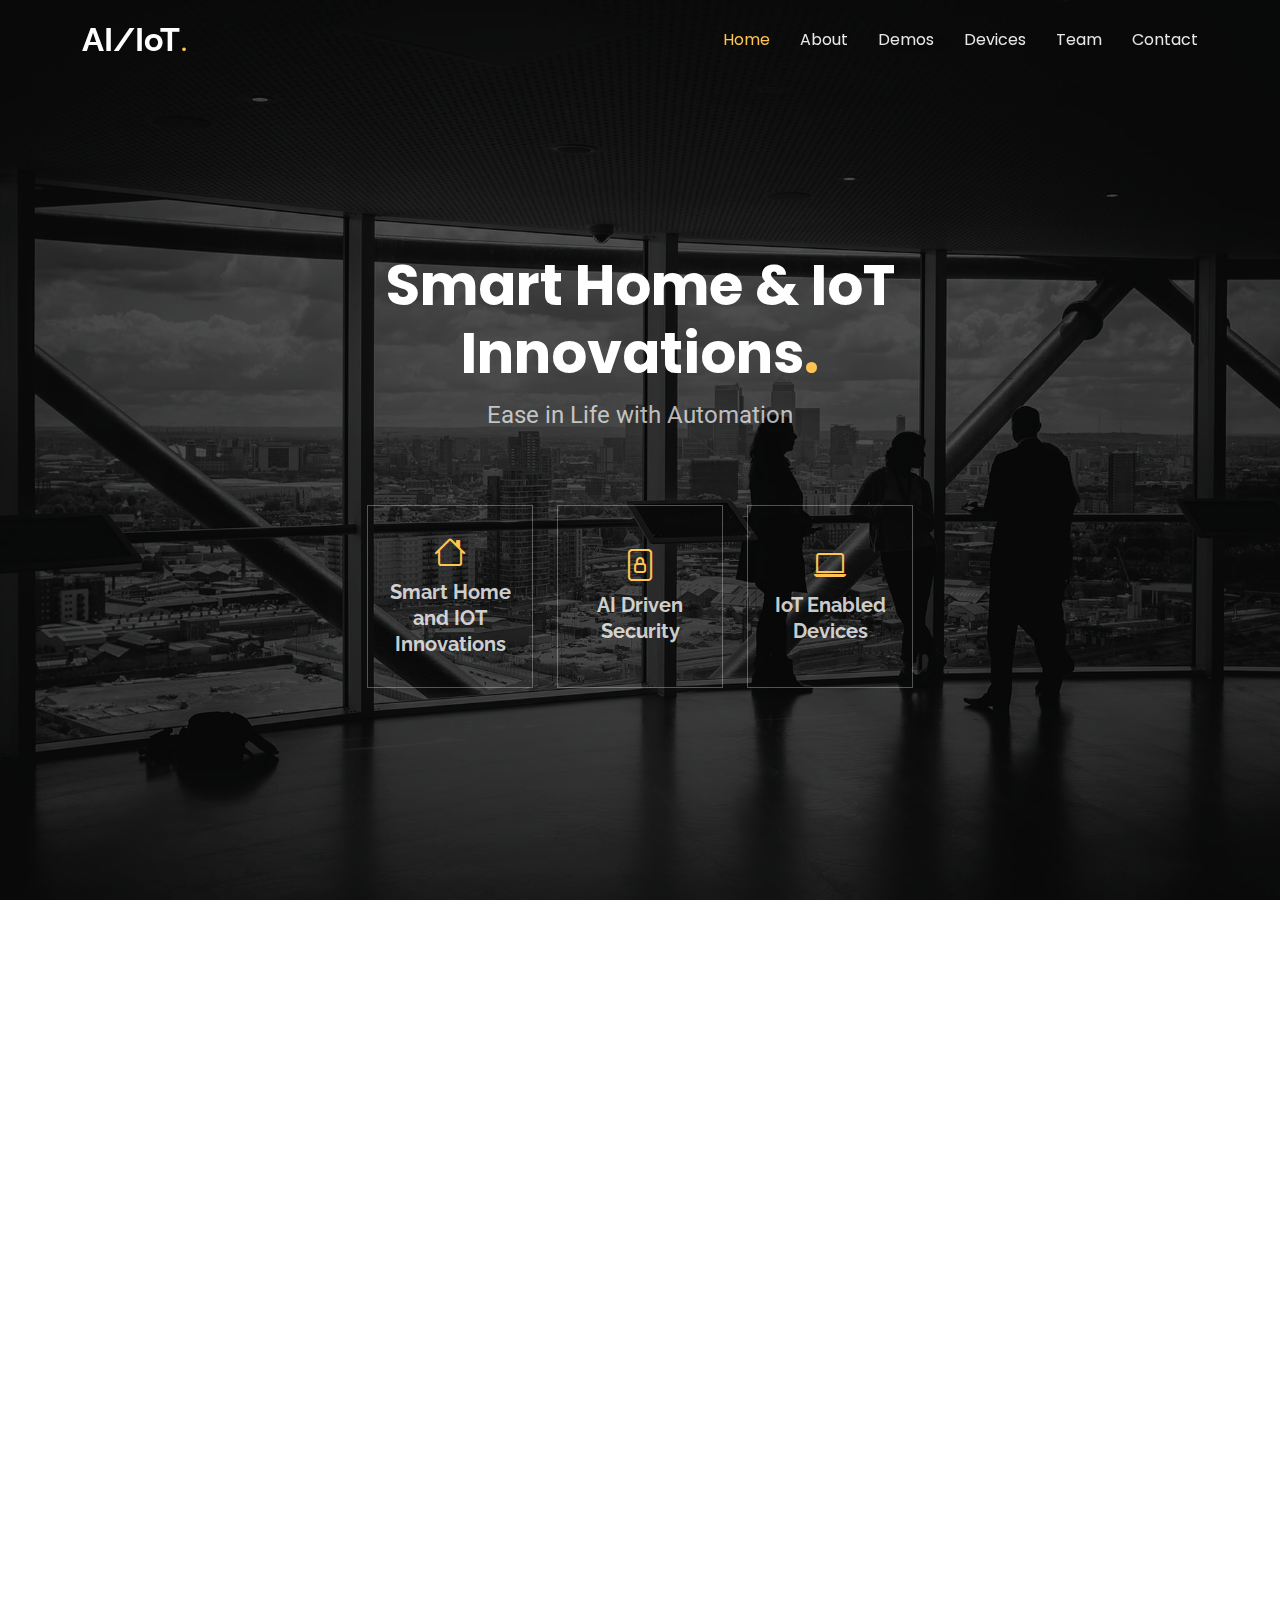
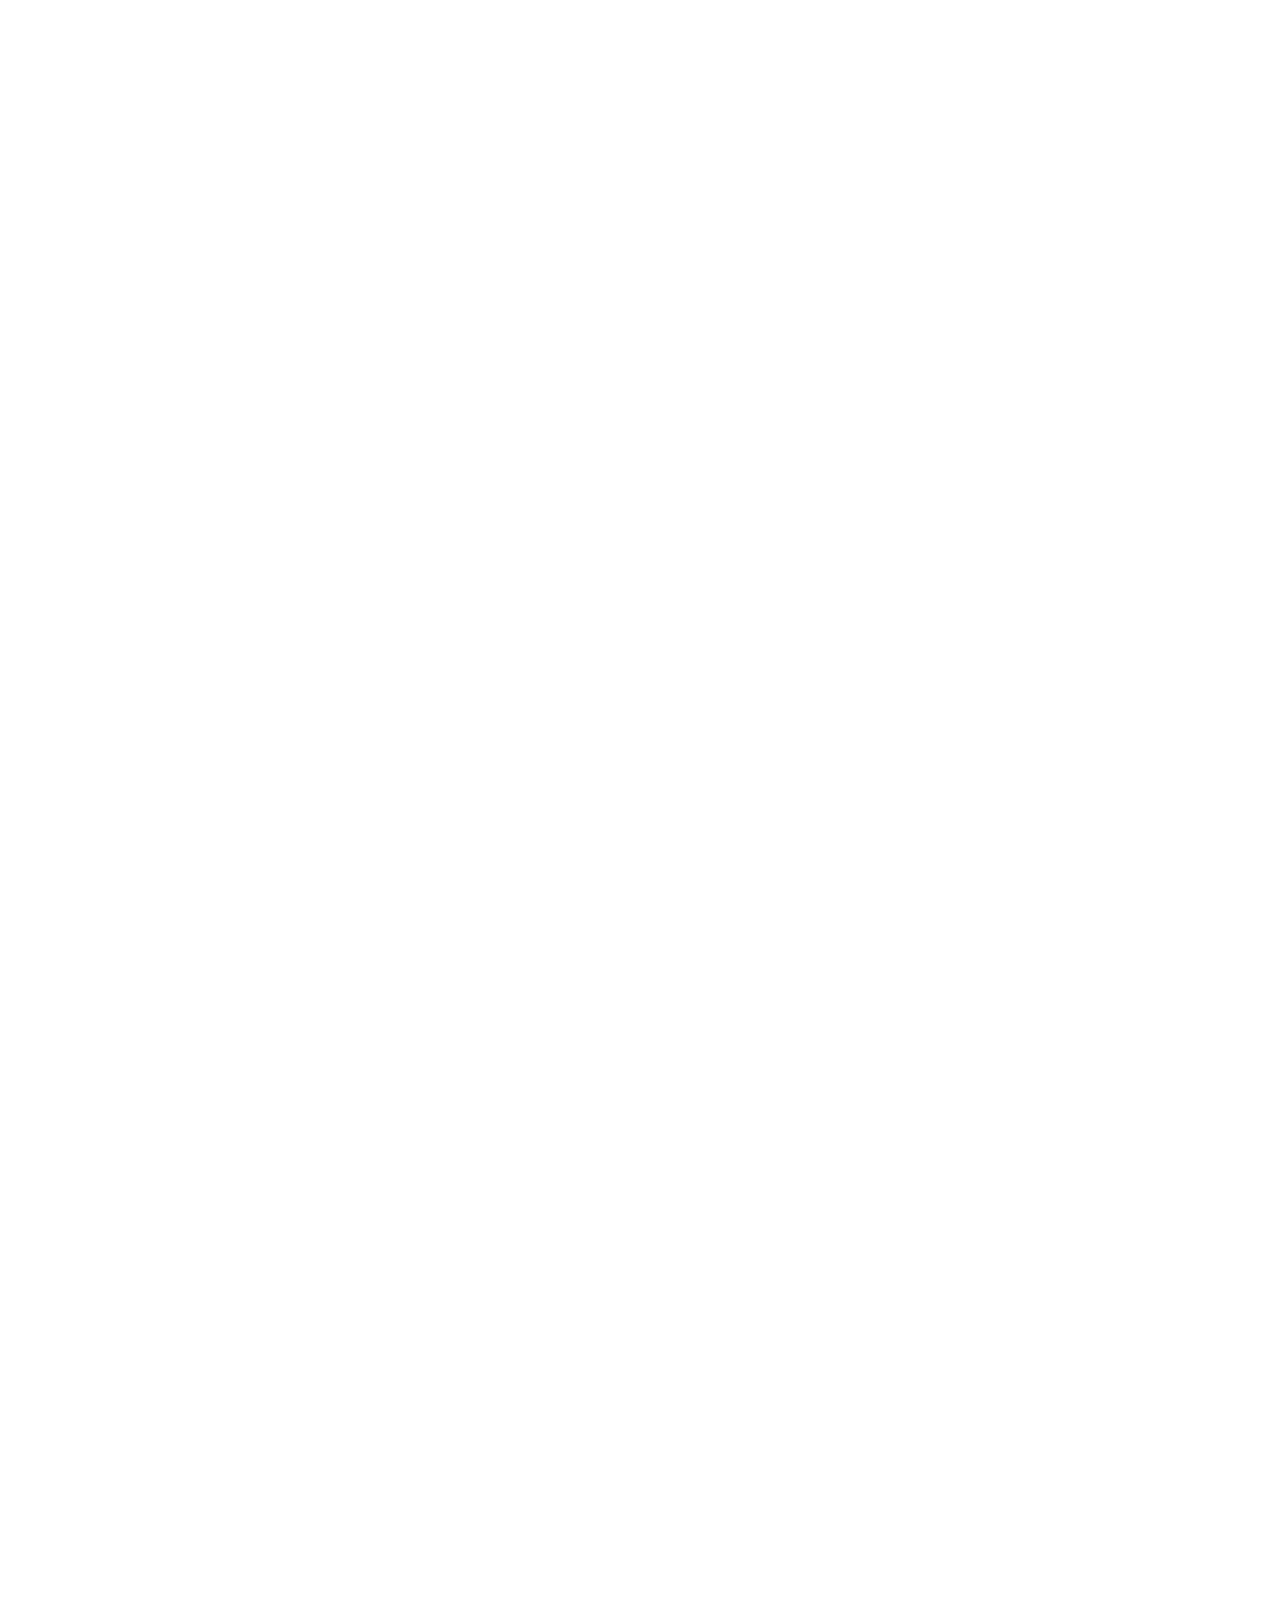
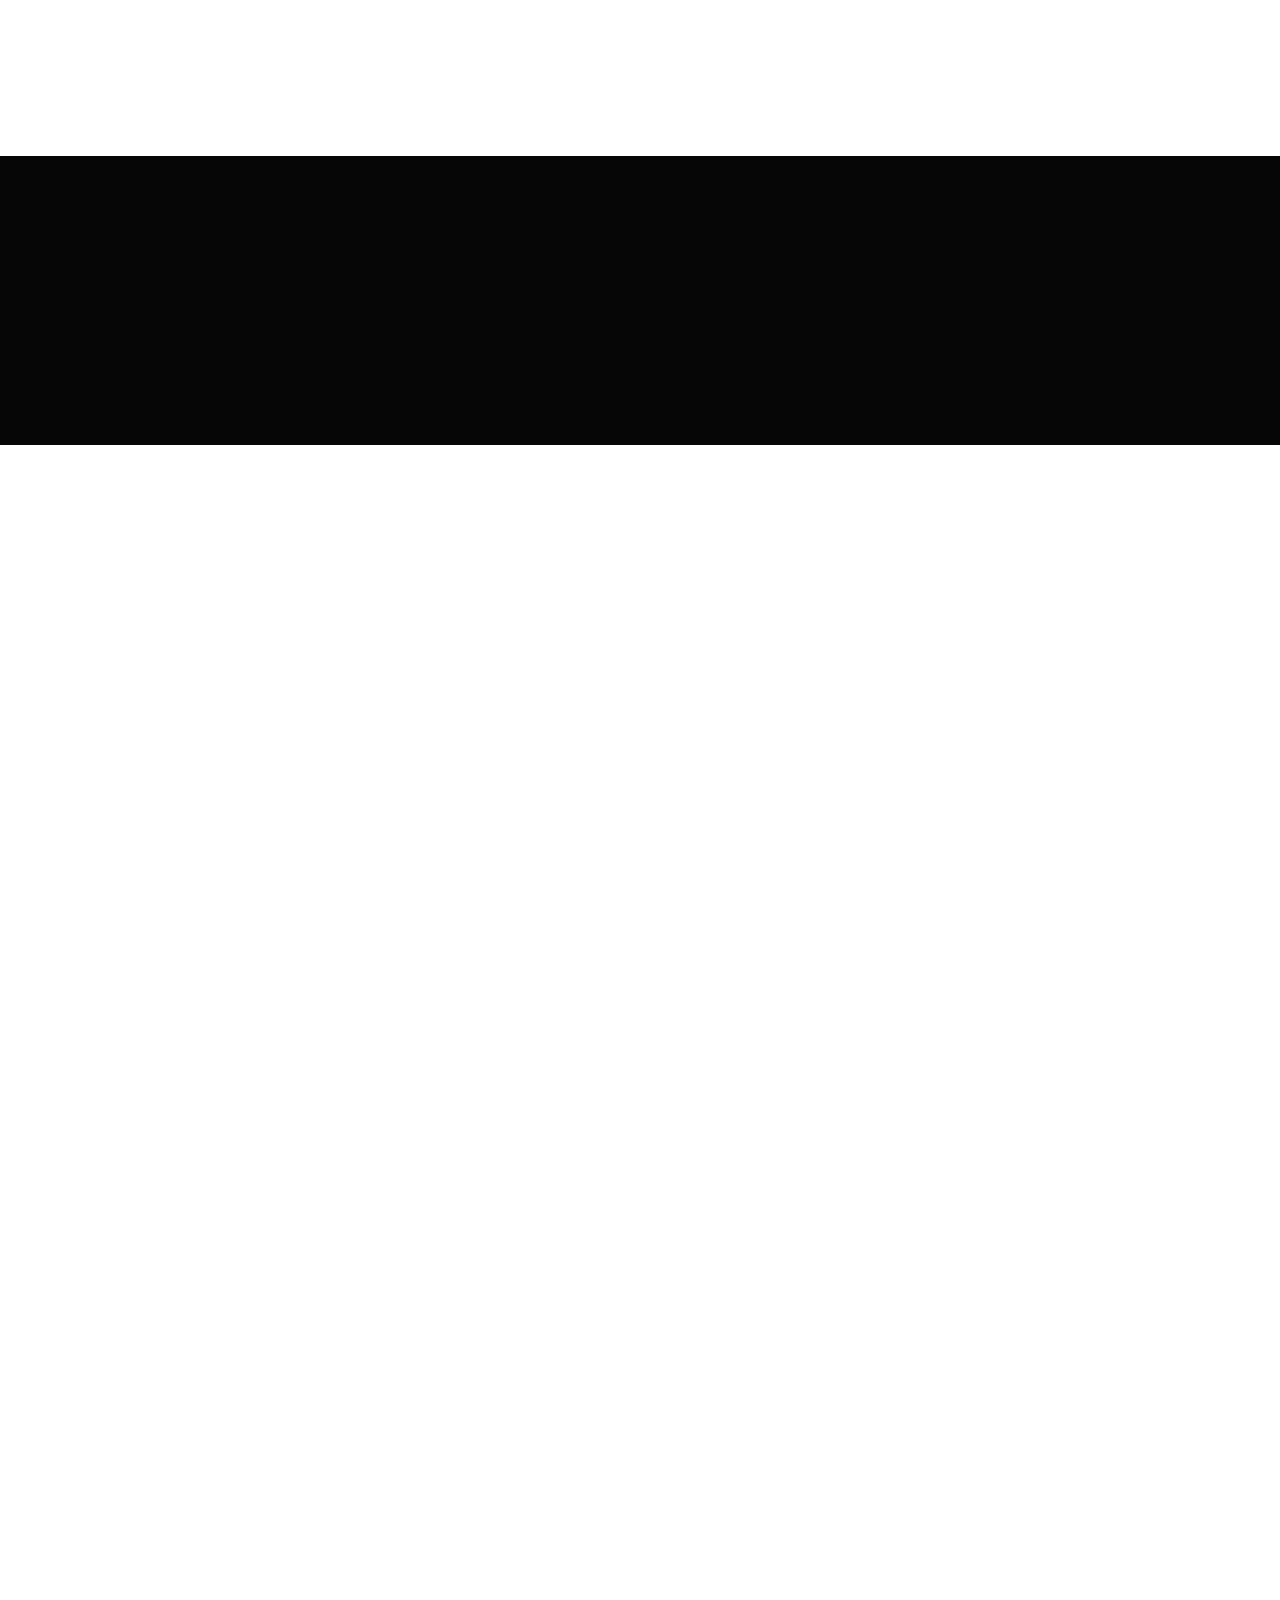
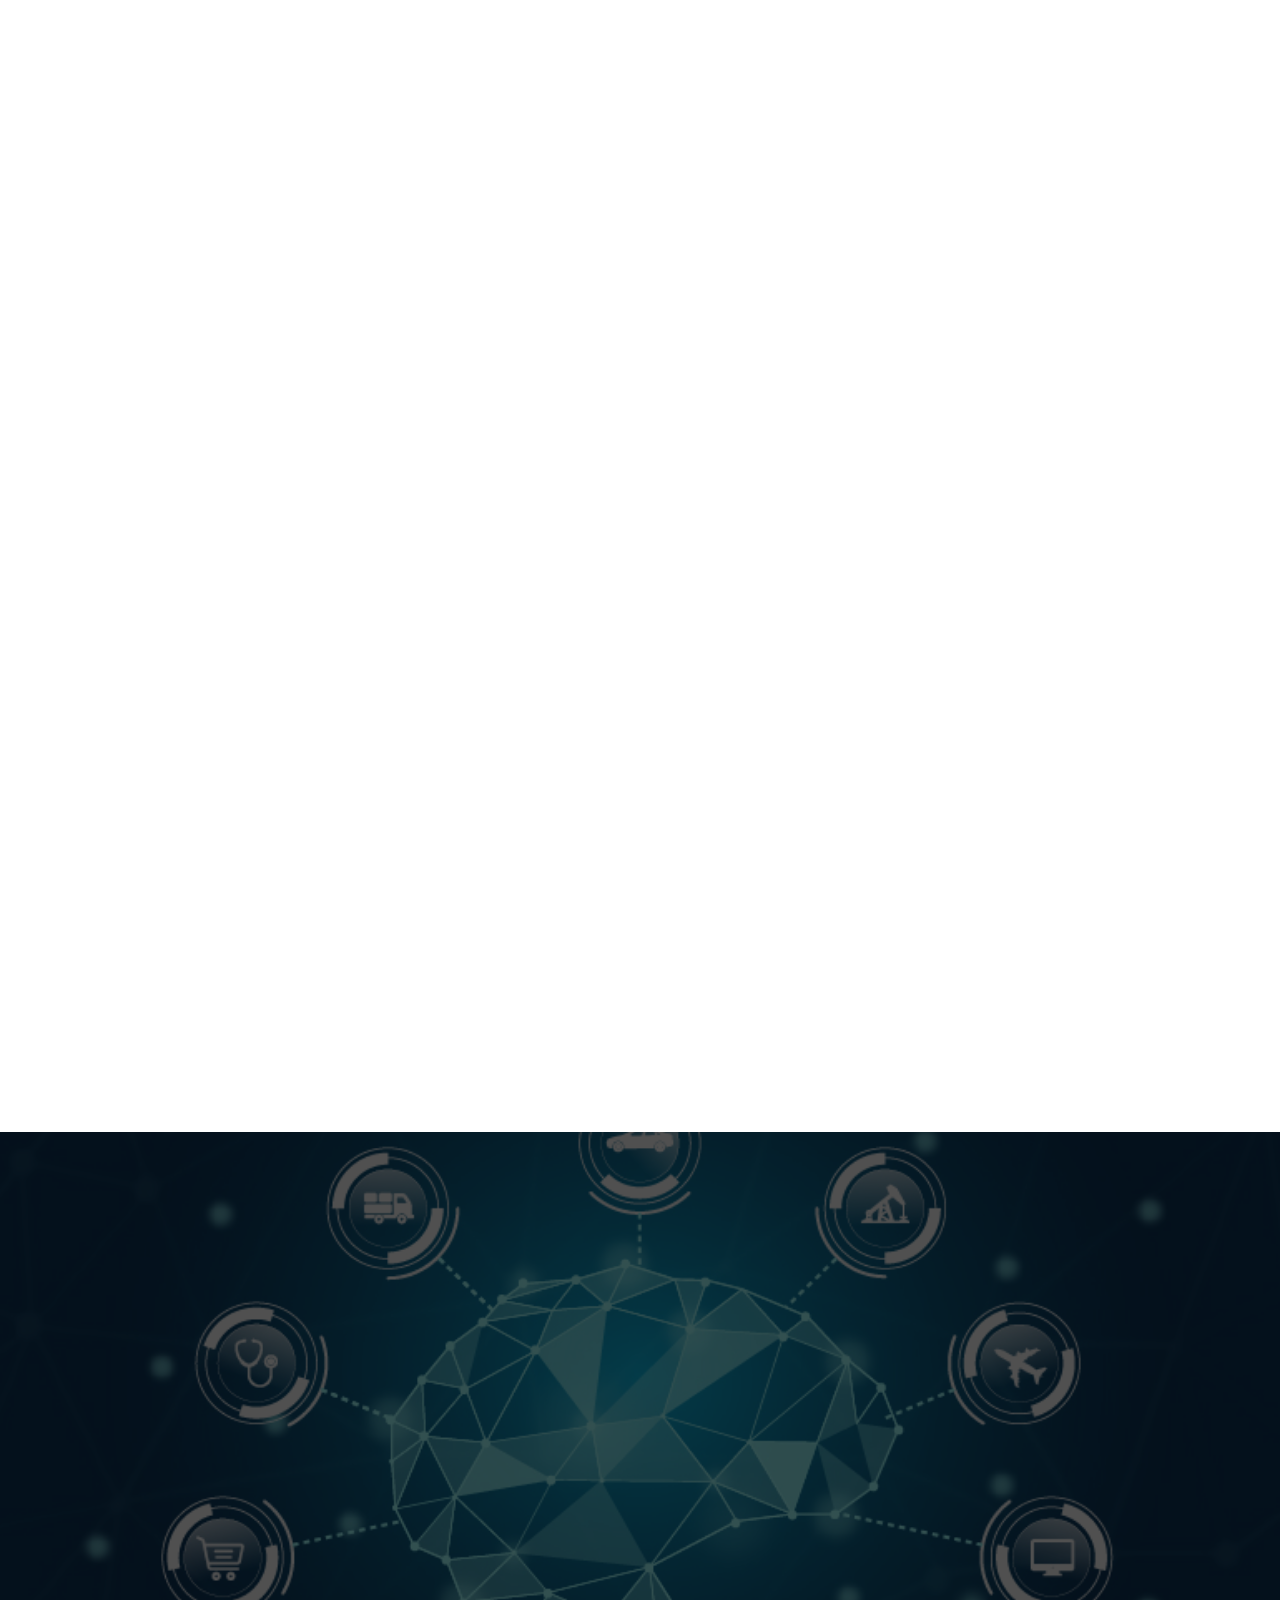
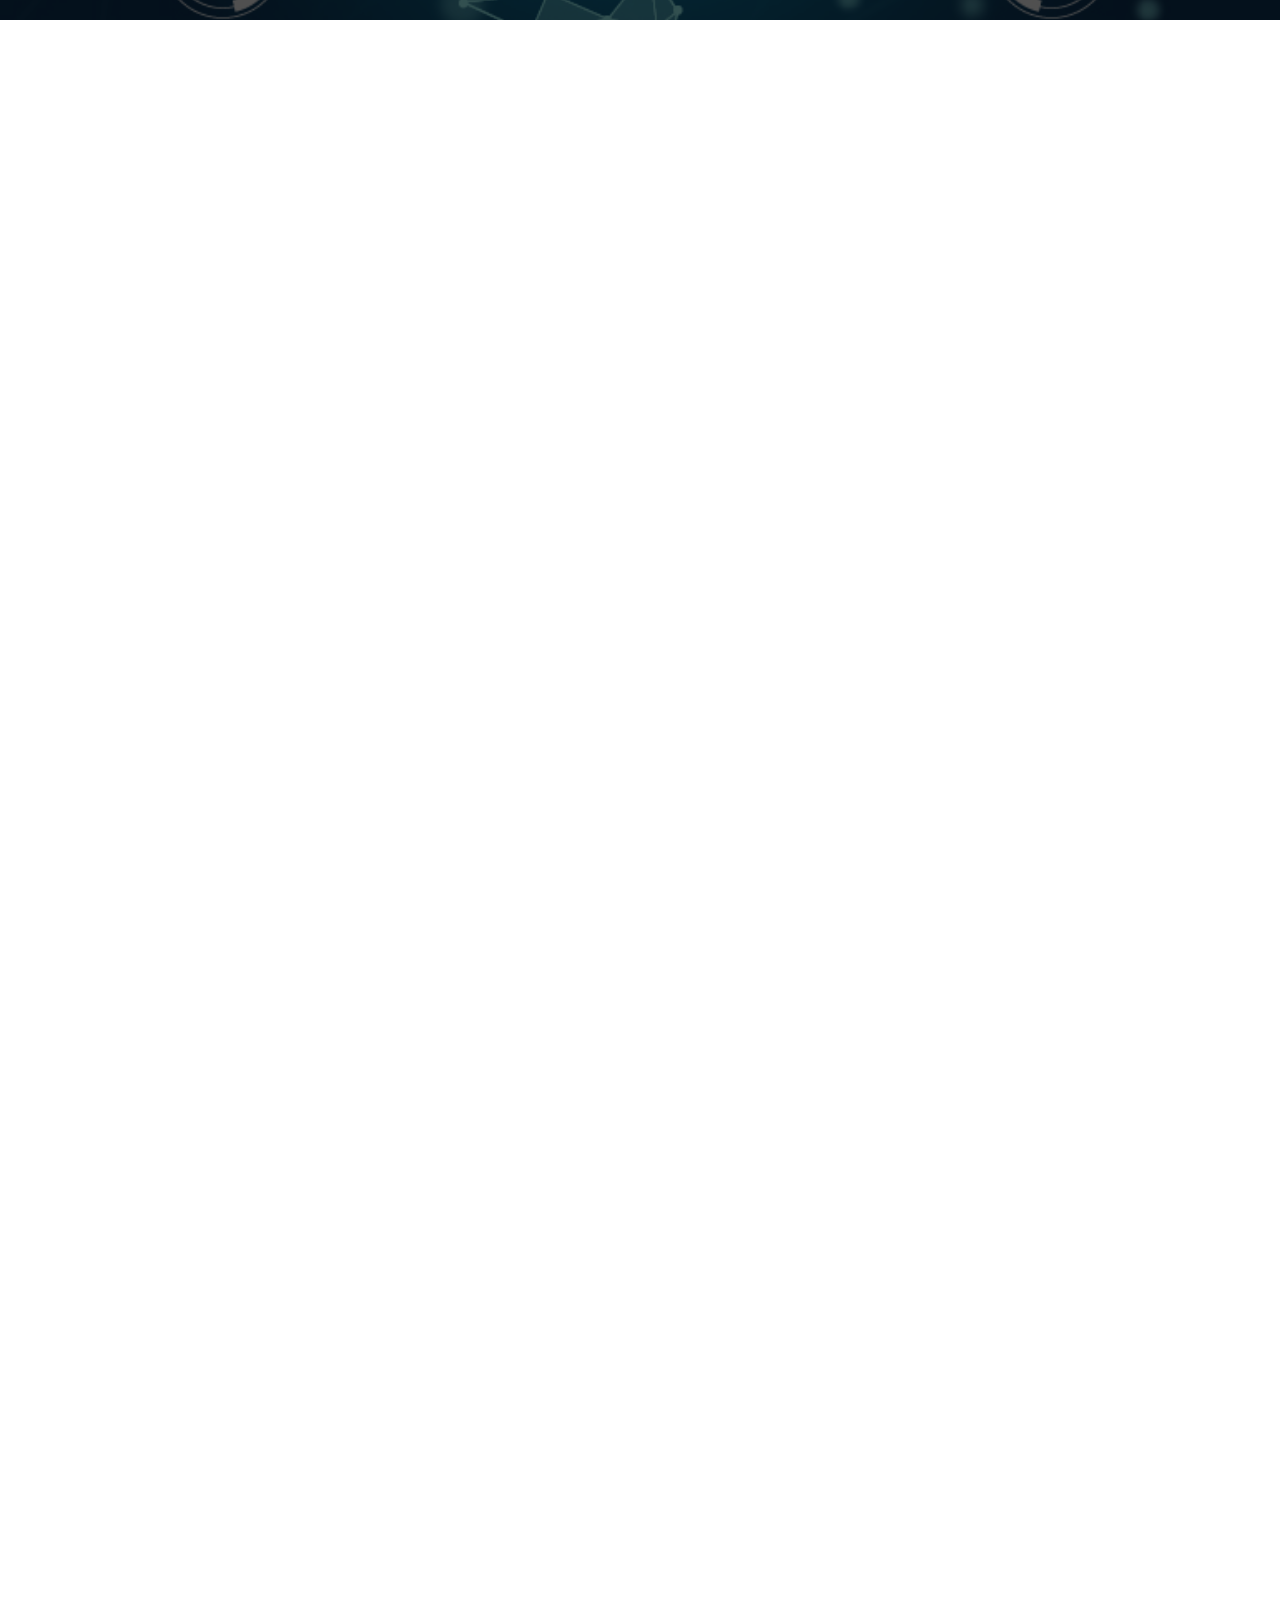
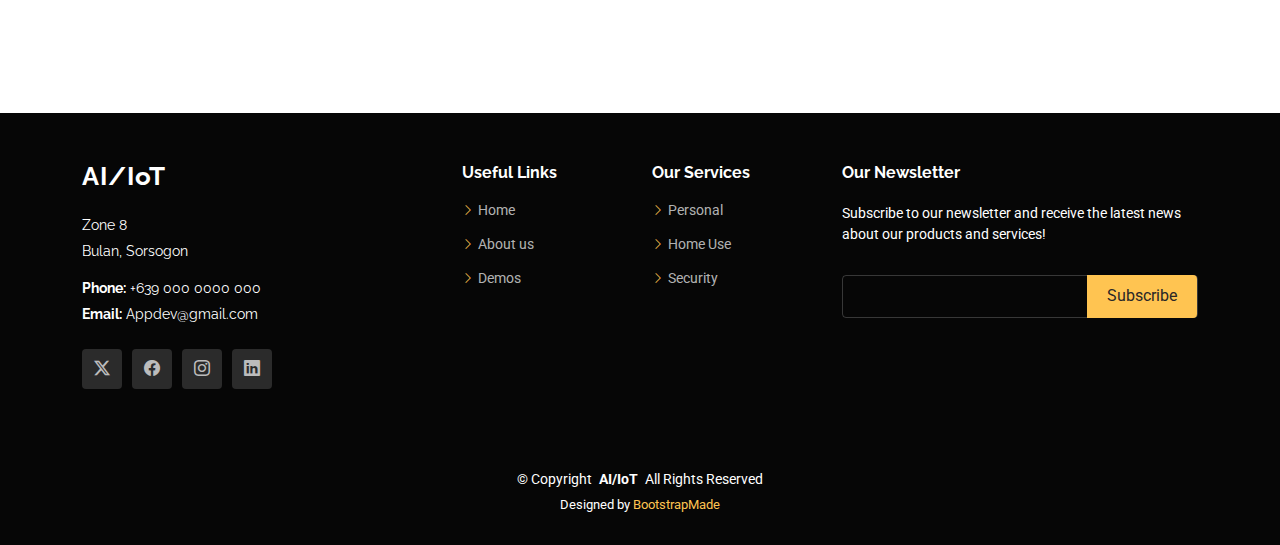
==== commit 3acf2190: "Update index.html" ====
--- a/index.html
+++ b/index.html
@@ -576,7 +576,7 @@
 
             <div class="swiper-slide">
               <div class="testimonial-item">
-                <img src="iot brand cm/channels4_profile.jpg" class="testimonial-img" alt="">
+                <img src="assets/img/iot brand cm/channels4_profile.jpg" class="testimonial-img" alt="">
                 <h3>Apple</h3>
                 <h4>IoT Device Maker</h4>
                 <div class="stars">
@@ -592,7 +592,7 @@
 
             <div class="swiper-slide">
               <div class="testimonial-item">
-                <img src="iot brand cm/cisco_blue_logo_1200x675.jpg" class="testimonial-img" alt="">
+                <img src="assets/img/iot brand cm/cisco_blue_logo_1200x675.jpg" class="testimonial-img" alt="">
                 <h3>Cisco</h3>
                 <h4>Network Provider</h4>
                 <div class="stars">
@@ -608,7 +608,7 @@
 
             <div class="swiper-slide">
               <div class="testimonial-item">
-                <img src="iot brand cm/images.png" class="testimonial-img" alt="">
+                <img src="assets/img/iot brand cm/images.png" class="testimonial-img" alt="">
                 <h3>Amazon</h3>
                 <h4>Cloud Services</h4>
                 <div class="stars">
@@ -624,7 +624,7 @@
 
             <div class="swiper-slide">
               <div class="testimonial-item">
-                <img src="iot brand cm/ms.jpeg" class="testimonial-img" alt="">
+                <img src="assets/img/iot brand cm/ms.jpeg" class="testimonial-img" alt="">
                 <h3>Microsoft</h3>
                 <h4>Cloud Services</h4>
                 <div class="stars">
@@ -640,7 +640,7 @@
 
             <div class="swiper-slide">
               <div class="testimonial-item">
-                <img src="iot brand cm/vezm.jpg" class="testimonial-img" alt="">
+                <img src="assets/img/iot brand cm/vezm.jpg" class="testimonial-img" alt="">
                 <h3>Verizon</h3>
                 <h4>Internet Gateway</h4>
                 <div class="stars">
@@ -915,4 +915,4 @@
 
 </body>
 
-</html>+</html>
